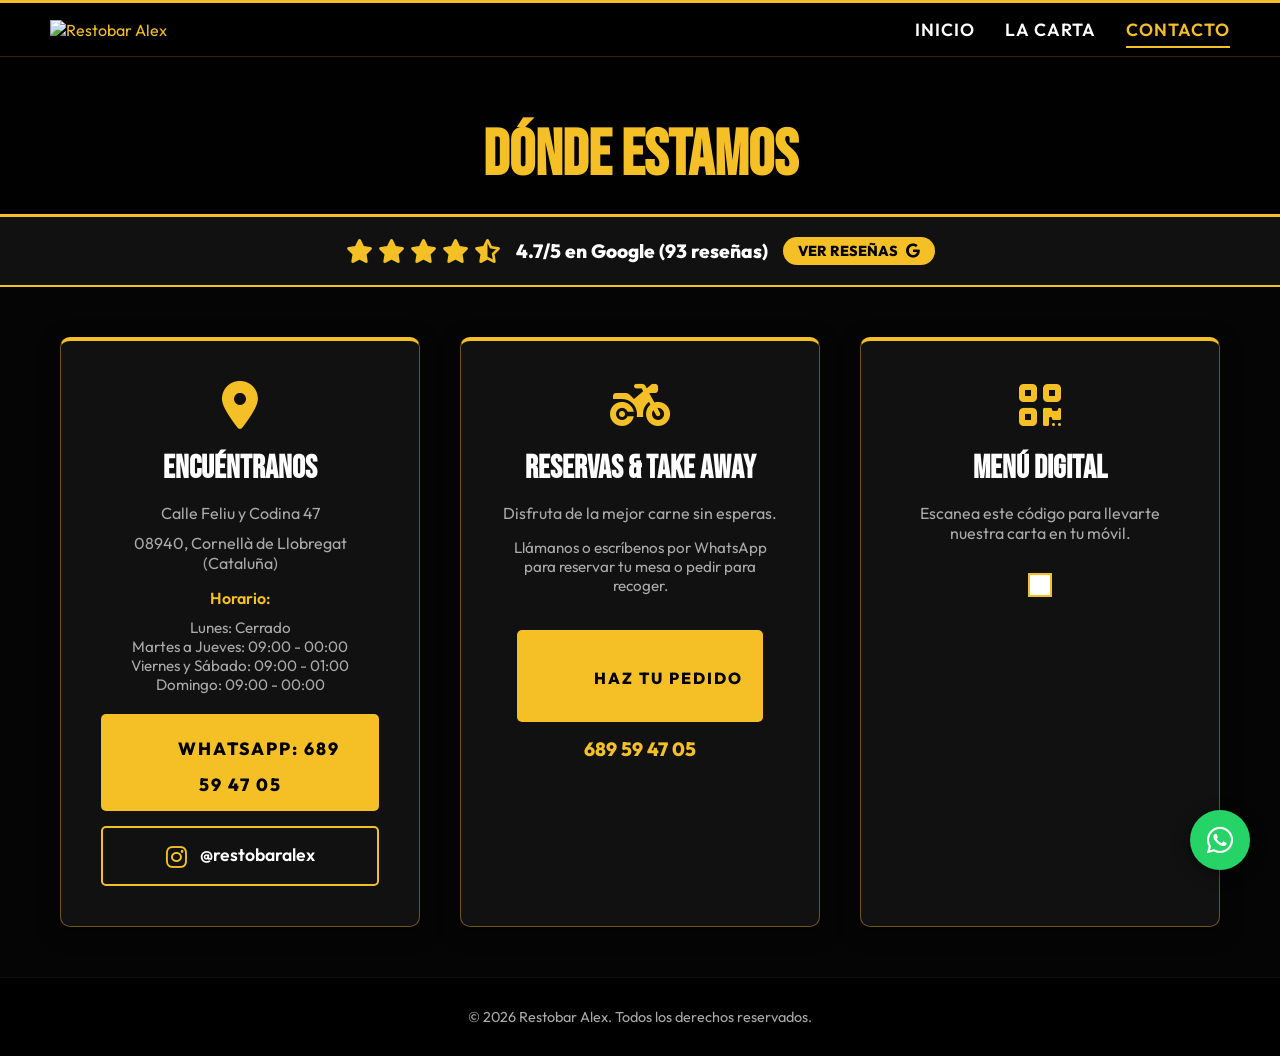
==== contacto.html @ 2d97ca56 "Add files via upload" ====
<!DOCTYPE html>
<html lang="es">
<head>
    <meta charset="UTF-8">
    <meta name="viewport" content="width=device-width, initial-scale=1.0">
    <title>Contacto | Restobar Alex</title>
    <link rel="stylesheet" href="styles.css">
    <link rel="preconnect" href="https://fonts.googleapis.com">
    <link rel="preconnect" href="https://fonts.gstatic.com" crossorigin>
    <link href="https://fonts.googleapis.com/css2?family=Outfit:wght@300;400;600;800&family=Bebas+Neue&display=swap" rel="stylesheet">
    <link rel="stylesheet" href="https://cdnjs.cloudflare.com/ajax/libs/font-awesome/6.4.0/css/all.min.css">
    <script src="https://cdnjs.cloudflare.com/ajax/libs/qrcodejs/1.0.0/qrcode.min.js"></script>
</head>
<body>

    <!-- Navbar Clásica -->
    <nav class="navbar">
        <a href="index.html" class="logo">
            <img src="images/nuevo-logo.jpg" alt="Restobar Alex">
        </a>
        <div class="mobile-menu-btn" id="mobile-btn">
            <i class="fas fa-bars"></i>
        </div>
        <ul class="nav-links" id="nav-links">
            <li><a href="index.html">Inicio</a></li>
            <li><a href="menu.html">La Carta</a></li>
            <li><a href="contacto.html" class="active">Contacto</a></li>
        </ul>
    </nav>

    <!-- Header de la Página -->
    <header class="page-header">
        <h1>DÓNDE ESTAMOS</h1>
    </header>

    <!-- Google Reviews Banner -->
    <div style="background: #111; padding: 20px; text-align: center; border-bottom: 2px solid var(--gold); display: flex; align-items: center; justify-content: center; gap: 15px; flex-wrap: wrap;">
        <div style="display: flex; gap: 5px; color: var(--gold); font-size: 1.5rem;">
            <i class="fas fa-star"></i><i class="fas fa-star"></i><i class="fas fa-star"></i><i class="fas fa-star"></i><i class="fas fa-star-half-alt"></i>
        </div>
        <p style="font-family: var(--font-body); font-weight: 800; font-size: 1.2rem; margin: 0;">4.7/5 en Google (93 reseñas)</p>
        <a href="https://www.google.com/search?q=restobar+alex" target="_blank" style="background: var(--gold); color: #000; padding: 5px 15px; border-radius: 50px; font-weight: 800; text-transform: uppercase; font-size: 0.9rem;">Ver Reseñas <i class="fab fa-google" style="margin-left: 5px;"></i></a>
    </div>

    <section class="contact-container">
        <!-- Tarjeta de Ubicación -->
        <div class="contact-card">
            <i class="fas fa-map-marker-alt"></i>
            <h3>Encuéntranos</h3>
            <p>Calle Feliu y Codina 47</p>
            <p>08940, Cornellà de Llobregat (Cataluña)</p>
            <p style="margin-top: 15px; font-weight: 600; color: var(--gold);">Horario:</p>
            <ul style="list-style: none; color: var(--text-muted); font-size: 0.95rem; margin-top: 5px;">
                <li>Lunes: Cerrado</li>
                <li>Martes a Jueves: 09:00 - 00:00</li>
                <li>Viernes y Sábado: 09:00 - 01:00</li>
                <li>Domingo: 09:00 - 00:00</li>
            </ul>
            
            <a href="https://wa.me/34689594705" target="_blank" class="btn-gold" style="margin-top: 20px; font-size: 1.1rem; padding: 15px 25px; display: block;">
                <i class="fab fa-whatsapp" style="font-size: 1.5rem; vertical-align: middle; margin-right: 10px;"></i> WHATSAPP: 689 59 47 05
            </a>
            <a href="https://instagram.com/restobaralex" target="_blank" class="social-link" style="margin-top: 15px; border: 2px solid var(--gold); background: #111; display: block; font-size: 1.1rem; padding: 15px 25px;">
                <i class="fab fa-instagram" style="color: var(--gold); font-size: 1.5rem; vertical-align: middle; margin-right: 10px;"></i> <span style="color: #fff;">@restobaralex</span>
            </a>
        </div>

        <!-- Tarjeta de Reservas / Take Away -->
        <div class="contact-card">
            <i class="fas fa-motorcycle"></i>
            <h3>Reservas & Take Away</h3>
            <p>Disfruta de la mejor carne sin esperas.</p>
            <p style="margin-top: 15px; color: var(--text-muted); font-size: 0.95rem;">Llámanos o escríbenos por WhatsApp para reservar tu mesa o pedir para recoger.</p>
            
            <a href="https://wa.me/34689594705" target="_blank" class="btn-gold" style="margin-top: 25px; font-size: 1rem; padding: 12px 20px; display: inline-block;">
                <i class="fas fa-shopping-bag" style="margin-right: 8px;"></i> Haz tu Pedido
            </a>
            <p style="margin-top: 15px; font-weight: 800; color: var(--gold); font-size: 1.2rem;">689 59 47 05</p>
        </div>

        <!-- Tarjeta del QR -->
        <div class="contact-card">
            <i class="fas fa-qrcode"></i>
            <h3>Menú Digital</h3>
            <p>Escanea este código para llevarte nuestra carta en tu móvil.</p>
            <div id="qrcode"></div>
        </div>
    </section>

    <!-- Botón flotante de WhatsApp -->
    <a href="https://wa.me/34689594705" class="whatsapp-float" target="_blank">
        <i class="fab fa-whatsapp"></i>
    </a>

    <!-- Footer -->
    <footer>
        <p>&copy; 2026 Restobar Alex. Todos los derechos reservados.</p>
    </footer>

    <script src="script.js?v=5"></script>
</body>
</html>
---- styles.css ----
:root {
    --bg-dark: #050505;
    --bg-light: #111111;
    --gold: #f4c025;
    --gold-dark: #b8860b;
    --text-main: #ffffff;
    --text-muted: #aaaaaa;
    --font-heading: 'Bebas Neue', cursive;
    --font-body: 'Outfit', sans-serif;
}

* {
    margin: 0;
    padding: 0;
    box-sizing: border-box;
}

body {
    background-color: var(--bg-dark);
    color: var(--text-main);
    font-family: var(--font-body);
    overflow-x: hidden;
}

a {
    text-decoration: none;
    color: var(--gold);
    transition: color 0.3s;
}

a:hover {
    color: #fff;
}

/* Navbar Clásica Elegante */
.navbar {
    display: flex;
    justify-content: space-between;
    align-items: center;
    padding: 15px 50px;
    background: rgba(0, 0, 0, 0.95);
    border-bottom: 1px solid rgba(244, 192, 37, 0.2);
    border-top: 3px solid var(--gold);
    position: sticky;
    top: 0;
    z-index: 1000;
}

.logo img {
    height: 100px;
    transition: 0.3s;
}

.logo img:hover {
    transform: scale(1.05);
}

.nav-links {
    display: flex;
    gap: 30px;
    list-style: none;
}

.nav-links a {
    color: var(--text-main);
    font-weight: 600;
    text-transform: uppercase;
    letter-spacing: 1px;
    font-size: 1.1rem;
    padding-bottom: 5px;
    border-bottom: 2px solid transparent;
    transition: 0.3s;
}

.nav-links a:hover, .nav-links a.active {
    color: var(--gold);
    border-bottom: 2px solid var(--gold);
}

.mobile-menu-btn {
    display: none;
    color: var(--gold);
    font-size: 1.5rem;
    cursor: pointer;
}

@media (max-width: 768px) {
    .navbar { padding: 15px 20px; }
    .nav-links {
        display: none;
        flex-direction: column;
        position: absolute;
        top: 100%;
        left: 0;
        width: 100%;
        background: #000;
        padding: 20px 0;
        text-align: center;
        border-bottom: 1px solid var(--gold);
    }
    .nav-links.show { display: flex; }
    .mobile-menu-btn { display: block; }
}

/* HERO SECTION (Inicio) */
.hero {
    display: flex;
    height: calc(100vh - 130px);
    background: var(--bg-dark);
}

.hero-left {
    flex: 1;
    display: flex;
    flex-direction: column;
    justify-content: center;
    padding: 0 5%;
}

.sub-title {
    color: var(--text-muted);
    font-size: 1.2rem;
    letter-spacing: 3px;
    margin-bottom: 10px;
    text-transform: uppercase;
}

.main-title {
    font-family: var(--font-heading);
    font-size: 5.5rem;
    line-height: 1;
    color: var(--gold);
    margin-bottom: 30px;
    text-shadow: 2px 2px 10px rgba(244, 192, 37, 0.3);
}

/* MARQUEE SCROLLING LINE */
.marquee-container {
    width: 100%;
    background: var(--gold);
    color: #000;
    overflow: hidden;
    padding: 10px 0;
    white-space: nowrap;
    position: relative;
    z-index: 10;
    border-top: 2px solid #000;
    border-bottom: 2px solid #000;
}

.marquee-text {
    display: inline-block;
    font-weight: 800;
    text-transform: uppercase;
    font-size: 1.2rem;
    letter-spacing: 2px;
    animation: scroll 20s linear infinite;
}

.marquee-text span {
    padding-right: 50px;
}

@keyframes scroll {
    0% { transform: translateX(0); }
    100% { transform: translateX(-50%); }
}

/* SPLIT BANNERS SECTION (Smash Hiro Style) */
.split-banners {
    display: flex;
    width: 100%;
    height: 60vh;
}

.banner-box {
    flex: 1;
    position: relative;
    background-size: cover;
    background-position: center;
    display: flex;
    align-items: center;
    justify-content: center;
    overflow: hidden;
    cursor: pointer;
}

.banner-overlay {
    position: absolute;
    top: 0; left: 0; width: 100%; height: 100%;
    background: rgba(0,0,0,0.4);
    transition: 0.3s;
}

.banner-box:hover .banner-overlay {
    background: rgba(0,0,0,0.1);
}

.banner-link-text {
    position: relative;
    z-index: 2;
    color: #fff;
    font-size: 2.5rem;
    font-weight: 800;
    font-family: var(--font-heading);
    text-shadow: 2px 2px 10px #000;
    text-transform: lowercase;
    transition: 0.3s;
}

.banner-link-text:hover {
    color: var(--gold);
    transform: scale(1.1);
}

@media (max-width: 768px) {
    .split-banners { flex-direction: column; height: 80vh; }
}

/* FEATURED BURGERS SECTION */
.featured-burgers {
    padding: 60px 20px;
    background: var(--bg-dark);
    text-align: center;
}

.burger-cards-container {
    display: flex;
    justify-content: center;
    gap: 30px;
    max-width: 1200px;
    margin: 40px auto 0;
    flex-wrap: wrap;
}

.burger-card {
    background: #111;
    border: 1px solid rgba(244, 192, 37, 0.2);
    border-radius: 10px;
    overflow: hidden;
    width: 300px;
    transition: 0.3s;
    text-align: left;
}

.burger-card:hover {
    transform: translateY(-10px);
    box-shadow: 0 10px 20px rgba(244, 192, 37, 0.1);
    border-color: var(--gold);
}

.burger-img {
    height: 250px;
    background-size: cover;
    background-position: center;
}

.burger-info {
    padding: 20px;
}

.burger-info h3 {
    color: #fff;
    font-size: 1.2rem;
    margin-bottom: 10px;
    display: flex;
    justify-content: space-between;
    align-items: center;
}

.burger-info h3 span {
    color: var(--gold);
    font-size: 1.1rem;
}

.burger-info p {
    color: var(--text-muted);
    font-size: 0.9rem;
    line-height: 1.4;
}

.hero-right {
    flex: 1.2;
    background-size: cover;
    background-position: right bottom;
    background-repeat: no-repeat;
    position: relative;
}

.hero-right::before {
    content: '';
    position: absolute;
    top: 0;
    left: 0;
    width: 30%;
    height: 100%;
    background: linear-gradient(to right, var(--bg-dark), transparent);
}

.btn-gold {
    display: inline-block;
    padding: 15px 40px;
    background: var(--gold);
    color: #000;
    font-weight: 800;
    text-transform: uppercase;
    letter-spacing: 2px;
    border-radius: 5px;
    transition: 0.3s;
    width: fit-content;
}

.btn-gold:hover {
    background: #fff;
    color: #000;
    box-shadow: 0 0 20px rgba(244, 192, 37, 0.5);
}

@media (max-width: 900px) {
    .hero { flex-direction: column; height: auto; }
    .hero-left { padding: 40px 20px; text-align: center; align-items: center; }
    .main-title { font-size: 4rem; }
    .hero-right { height: 50vh; width: 100%; }
    .hero-right::before {
        width: 100%; height: 30%;
        background: linear-gradient(to bottom, var(--bg-dark), transparent);
    }
}

/* GALLERY (Decoración en Inicio) */
.gallery-section {
    padding: 60px 0;
    background: #0a0a0a;
    border-top: 1px solid rgba(244, 192, 37, 0.1);
}

.section-title {
    text-align: center;
    font-family: var(--font-heading);
    font-size: 3.5rem;
    color: var(--text-main);
    margin-bottom: 40px;
}

.section-title span {
    color: var(--gold);
}

.scrolling-gallery {
    display: flex;
    flex-direction: column;
    gap: 15px;
    overflow: hidden;
}

.gallery-track { display: flex; width: fit-content; }
.track-left > div { display: flex; animation: scroll-left 50s linear infinite; }
.track-right > div { display: flex; animation: scroll-right 50s linear infinite; }

@keyframes scroll-left { 0% { transform: translateX(0); } 100% { transform: translateX(-50%); } }
@keyframes scroll-right { 0% { transform: translateX(-50%); } 100% { transform: translateX(0); } }

.gallery-track img {
    height: 220px;
    width: 280px;
    object-fit: cover;
    margin: 0 7.5px;
    border-radius: 8px;
    filter: brightness(0.9) contrast(1.1) saturate(1.1);
    transition: 0.4s ease-out;
    border: 2px solid rgba(255,255,255,0.05);
}

.gallery-track img:hover {
    filter: brightness(1.1) contrast(1.2) saturate(1.3);
    transform: scale(1.05);
    border-color: var(--gold);
    z-index: 10;
    box-shadow: 0 15px 30px rgba(0,0,0,0.9), 0 0 15px rgba(244,192,37,0.3);
}

/* MENU SECTION (menu.html) */
.page-header {
    text-align: center;
    padding: 60px 20px 20px;
    background: url('images/fondo-carta.jpg') center/cover;
    position: relative;
    border-bottom: 3px solid var(--gold);
}
.page-header::before {
    content: '';
    position: absolute;
    top:0; left:0; width:100%; height:100%;
    background: rgba(0,0,0,0.8);
}
.page-header h1 {
    position: relative;
    font-family: var(--font-heading);
    font-size: 4rem;
    color: var(--gold);
}

.menu-container {
    max-width: 1000px;
    margin: 0 auto;
    padding: 50px 20px;
}

.menu-category { margin-bottom: 50px; }
.menu-category h2 {
    font-family: var(--font-heading);
    color: var(--gold);
    font-size: 2.5rem;
    border-bottom: 1px solid rgba(244, 192, 37, 0.3);
    padding-bottom: 10px;
    margin-bottom: 20px;
}

.menu-grid {
    display: grid;
    grid-template-columns: 1fr 1fr;
    gap: 20px 60px;
}
@media (max-width: 768px) { .menu-grid { grid-template-columns: 1fr; } }

.menu-item {
    display: flex;
    justify-content: space-between;
    align-items: baseline;
    border-bottom: 1px dotted rgba(255,255,255,0.1);
    padding-bottom: 10px;
}

.menu-item-info h3 {
    font-size: 1.2rem;
    color: var(--text-main);
    font-weight: 600;
}

.menu-item-info p {
    font-size: 0.9rem;
    color: var(--text-muted);
    font-weight: 300;
    margin-top: 5px;
}

.menu-price {
    font-weight: 800;
    color: var(--gold);
    font-size: 1.2rem;
}

.badge {
    background: var(--gold);
    color: #000;
    font-size: 0.7rem;
    padding: 2px 6px;
    border-radius: 3px;
    margin-left: 8px;
    vertical-align: middle;
}

/* CONTACT SECTION (contacto.html) */
.contact-container {
    max-width: 1200px;
    margin: 50px auto;
    padding: 0 20px;
    display: grid;
    grid-template-columns: repeat(3, 1fr);
    gap: 40px;
}

@media (max-width: 768px) { .contact-container { grid-template-columns: 1fr; } }

.contact-card {
    background: var(--bg-light);
    border: 1px solid rgba(244, 192, 37, 0.4);
    border-top: 4px solid var(--gold);
    border-radius: 10px;
    padding: 40px;
    text-align: center;
    box-shadow: 0 5px 20px rgba(0,0,0,0.5);
    transition: 0.3s;
}

.contact-card:hover {
    transform: translateY(-5px);
    box-shadow: 0 10px 30px rgba(244, 192, 37, 0.15);
}

.contact-card i {
    font-size: 3rem;
    color: var(--gold);
    margin-bottom: 20px;
}

.contact-card h3 {
    font-family: var(--font-heading);
    font-size: 2rem;
    margin-bottom: 15px;
}

.contact-card p {
    color: var(--text-muted);
    margin-bottom: 10px;
}

.social-link {
    display: inline-flex;
    align-items: center;
    gap: 10px;
    color: #fff;
    font-size: 1.2rem;
    font-weight: 600;
    margin-top: 20px;
    padding: 10px 20px;
    border: 1px solid rgba(255,255,255,0.2);
    border-radius: 5px;
}

.social-link i { margin-bottom: 0; font-size: 1.5rem; }
.social-link:hover { border-color: var(--gold); color: var(--gold); }

#qrcode {
    background: #fff;
    padding: 10px;
    display: inline-block;
    border: 2px solid var(--gold);
    margin-top: 20px;
}

/* FOOTER */
footer {
    text-align: center;
    padding: 30px;
    background: #000;
    border-top: 1px solid rgba(255,255,255,0.05);
    margin-top: 50px;
    color: var(--text-muted);
    font-size: 0.9rem;
}

/* BOTÓN FLOTANTE WHATSAPP */
.whatsapp-float {
    position: fixed;
    width: 60px;
    height: 60px;
    bottom: 30px;
    right: 30px;
    background-color: #25d366;
    color: #FFF;
    border-radius: 50px;
    text-align: center;
    font-size: 30px;
    box-shadow: 0px 4px 15px rgba(0,0,0,0.5);
    z-index: 1000;
    display: flex;
    align-items: center;
    justify-content: center;
    transition: 0.3s;
}

.whatsapp-float:hover {
    transform: scale(1.1);
    background-color: #20b858;
}
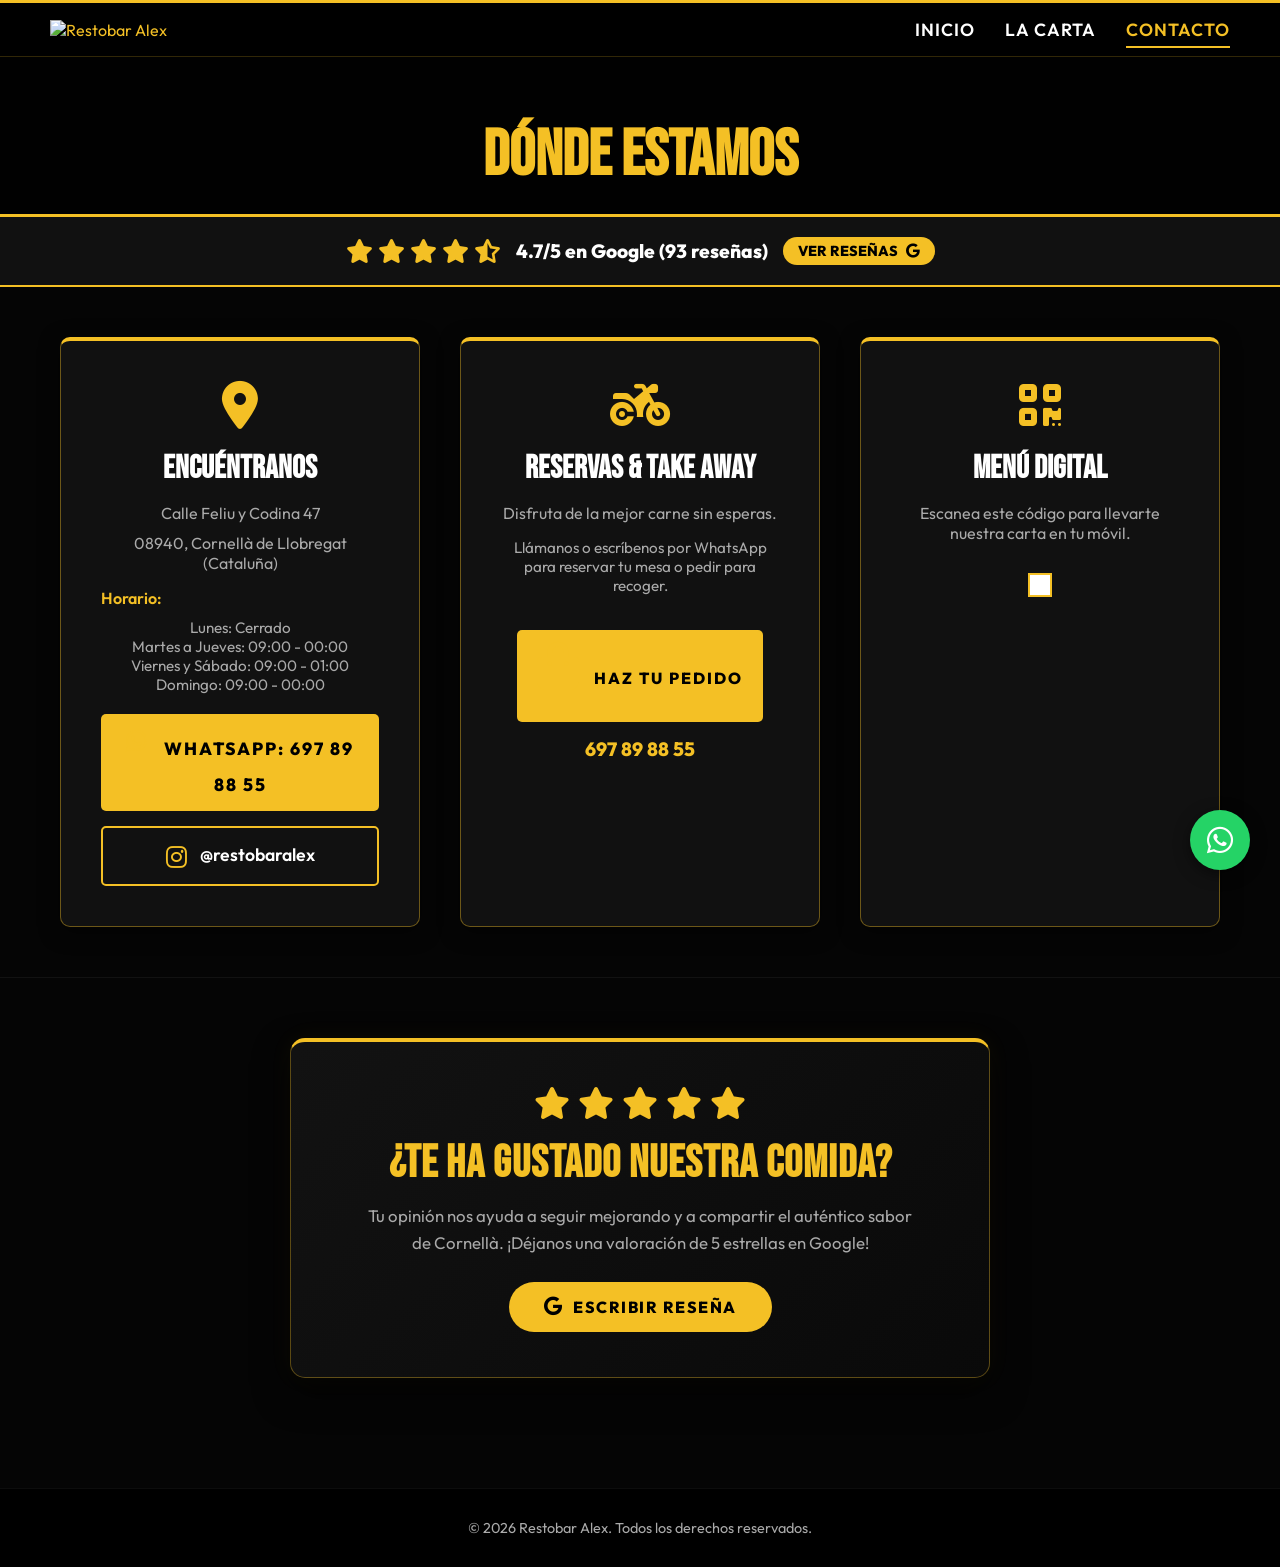
==== commit b45ca1e2: "Add files via upload" ====
--- a/contacto.html
+++ b/contacto.html
@@ -49,7 +49,7 @@
             <h3>Encuéntranos</h3>
             <p>Calle Feliu y Codina 47</p>
             <p>08940, Cornellà de Llobregat (Cataluña)</p>
-            <p style="margin-top: 15px; font-weight: 600; color: var(--gold);">Horario:</p>
+            <p style="margin-top: 15px; font-weight: 600; color: var(--gold); display: flex; align-items: center; gap: 8px;">Horario: <span id="opening-badge"></span></p>
             <ul style="list-style: none; color: var(--text-muted); font-size: 0.95rem; margin-top: 5px;">
                 <li>Lunes: Cerrado</li>
                 <li>Martes a Jueves: 09:00 - 00:00</li>
@@ -57,8 +57,8 @@
                 <li>Domingo: 09:00 - 00:00</li>
             </ul>
             
-            <a href="https://wa.me/34689594705" target="_blank" class="btn-gold" style="margin-top: 20px; font-size: 1.1rem; padding: 15px 25px; display: block;">
-                <i class="fab fa-whatsapp" style="font-size: 1.5rem; vertical-align: middle; margin-right: 10px;"></i> WHATSAPP: 689 59 47 05
+            <a href="https://wa.me/34697898855" target="_blank" class="btn-gold" style="margin-top: 20px; font-size: 1.1rem; padding: 15px 25px; display: block;">
+                <i class="fab fa-whatsapp" style="font-size: 1.5rem; vertical-align: middle; margin-right: 10px;"></i> WHATSAPP: 697 89 88 55
             </a>
             <a href="https://instagram.com/restobaralex" target="_blank" class="social-link" style="margin-top: 15px; border: 2px solid var(--gold); background: #111; display: block; font-size: 1.1rem; padding: 15px 25px;">
                 <i class="fab fa-instagram" style="color: var(--gold); font-size: 1.5rem; vertical-align: middle; margin-right: 10px;"></i> <span style="color: #fff;">@restobaralex</span>
@@ -72,10 +72,10 @@
             <p>Disfruta de la mejor carne sin esperas.</p>
             <p style="margin-top: 15px; color: var(--text-muted); font-size: 0.95rem;">Llámanos o escríbenos por WhatsApp para reservar tu mesa o pedir para recoger.</p>
             
-            <a href="https://wa.me/34689594705" target="_blank" class="btn-gold" style="margin-top: 25px; font-size: 1rem; padding: 12px 20px; display: inline-block;">
+            <a href="https://wa.me/34697898855" target="_blank" class="btn-gold" style="margin-top: 25px; font-size: 1rem; padding: 12px 20px; display: inline-block;">
                 <i class="fas fa-shopping-bag" style="margin-right: 8px;"></i> Haz tu Pedido
             </a>
-            <p style="margin-top: 15px; font-weight: 800; color: var(--gold); font-size: 1.2rem;">689 59 47 05</p>
+            <p style="margin-top: 15px; font-weight: 800; color: var(--gold); font-size: 1.2rem;">697 89 88 55</p>
         </div>
 
         <!-- Tarjeta del QR -->
@@ -87,8 +87,28 @@
         </div>
     </section>
 
+    <!-- Sección de Reseñas en Google para Maximizar Conversión -->
+    <section class="reviews-cta-section">
+        <div class="reviews-cta-card">
+            <div class="reviews-cta-stars">
+                <i class="fas fa-star"></i>
+                <i class="fas fa-star"></i>
+                <i class="fas fa-star"></i>
+                <i class="fas fa-star"></i>
+                <i class="fas fa-star"></i>
+            </div>
+            <h2>¿TE HA GUSTADO NUESTRA COMIDA?</h2>
+            <p>Tu opinión nos ayuda a seguir mejorando y a compartir el auténtico sabor de Cornellà. ¡Déjanos una valoración de 5 estrellas en Google!</p>
+            <div class="reviews-cta-buttons">
+                <a href="https://www.google.com/search?q=restobar+alex" target="_blank" class="btn-gold-review">
+                    <i class="fab fa-google"></i> Escribir Reseña
+                </a>
+            </div>
+        </div>
+    </section>
+
     <!-- Botón flotante de WhatsApp -->
-    <a href="https://wa.me/34689594705" class="whatsapp-float" target="_blank">
+    <a href="https://wa.me/34697898855" class="whatsapp-float" target="_blank">
         <i class="fab fa-whatsapp"></i>
     </a>
 
@@ -97,6 +117,6 @@
         <p>&copy; 2026 Restobar Alex. Todos los derechos reservados.</p>
     </footer>
 
-    <script src="script.js?v=5"></script>
+    <script src="script.js?v=6"></script>
 </body>
 </html>
--- a/styles.css
+++ b/styles.css
@@ -564,3 +564,528 @@
     transform: scale(1.1);
     background-color: #20b858;
 }
+
+/* ==========================================
+   PREMIUM DYNAMIC MENU AND INTERACTIVE FILTERS
+   ========================================== */
+
+/* Pestañas Virtuales (WOW Selector) */
+.menu-view-selector {
+    display: flex;
+    justify-content: center;
+    gap: 20px;
+    margin: 40px auto 10px auto;
+    max-width: 600px;
+    padding: 0 20px;
+}
+
+.view-tab {
+    background: rgba(255, 255, 255, 0.03);
+    border: 2px solid rgba(255, 255, 255, 0.1);
+    padding: 14px 28px;
+    font-family: var(--font-body);
+    font-weight: 800;
+    text-transform: uppercase;
+    color: #fff;
+    border-radius: 50px;
+    cursor: pointer;
+    transition: all 0.3s cubic-bezier(0.25, 0.8, 0.25, 1);
+    display: flex;
+    align-items: center;
+    gap: 10px;
+    letter-spacing: 1px;
+    font-size: 0.95rem;
+}
+
+.view-tab i {
+    font-size: 1.1rem;
+    color: var(--text-muted);
+    transition: color 0.3s;
+}
+
+.view-tab:hover {
+    border-color: var(--gold);
+    color: var(--gold);
+    background: rgba(244, 192, 37, 0.03);
+}
+
+.view-tab:hover i {
+    color: var(--gold);
+}
+
+.view-tab.active {
+    background: var(--gold);
+    color: #000;
+    border-color: var(--gold);
+    box-shadow: 0 0 20px rgba(244, 192, 37, 0.4), inset 0 0 5px rgba(255, 255, 255, 0.5);
+    transform: translateY(-2px);
+}
+
+.view-tab.active i {
+    color: #000;
+}
+
+/* Controles de la Carta (Buscador y Filtros Pegajosos) */
+.menu-controls {
+    position: sticky;
+    top: 130px;
+    z-index: 99;
+    background: rgba(5, 5, 5, 0.95);
+    backdrop-filter: blur(15px);
+    -webkit-backdrop-filter: blur(15px);
+    padding: 20px 0 15px 0;
+    border-bottom: 1px solid rgba(244, 192, 37, 0.15);
+    box-shadow: 0 10px 30px rgba(0, 0, 0, 0.8);
+    transition: all 0.3s;
+}
+
+/* Ajuste móvil para los controles pegajosos */
+@media (max-width: 768px) {
+    .menu-controls {
+        top: 120px;
+        padding: 15px 0 10px 0;
+    }
+    .menu-view-selector {
+        flex-direction: row;
+        gap: 10px;
+    }
+    .view-tab {
+        padding: 10px 20px;
+        font-size: 0.85rem;
+        flex: 1;
+        justify-content: center;
+    }
+}
+
+/* Buscador Glassmorphism */
+.search-wrapper {
+    max-width: 550px;
+    margin: 0 auto 15px auto;
+    position: relative;
+    padding: 0 20px;
+}
+
+.search-wrapper input {
+    width: 100%;
+    background: rgba(255, 255, 255, 0.04);
+    border: 1px solid rgba(255, 255, 255, 0.15);
+    border-radius: 50px;
+    padding: 14px 50px;
+    color: #fff;
+    font-family: var(--font-body);
+    font-size: 1rem;
+    transition: all 0.3s ease;
+    text-align: center;
+}
+
+.search-wrapper input::placeholder {
+    color: var(--text-muted);
+}
+
+.search-wrapper input:focus {
+    outline: none;
+    border-color: var(--gold);
+    background: rgba(0, 0, 0, 0.85);
+    box-shadow: 0 0 15px rgba(244, 192, 37, 0.25);
+}
+
+.search-icon {
+    position: absolute;
+    left: 35px;
+    top: 50%;
+    transform: translateY(-50%);
+    color: var(--gold);
+    font-size: 1.1rem;
+    pointer-events: none;
+}
+
+.clear-search-btn {
+    position: absolute;
+    right: 35px;
+    top: 50%;
+    transform: translateY(-50%);
+    background: none;
+    border: none;
+    color: var(--text-muted);
+    cursor: pointer;
+    opacity: 0;
+    pointer-events: none;
+    transition: all 0.3s;
+    font-size: 1.1rem;
+    padding: 5px;
+}
+
+.clear-search-btn.show {
+    opacity: 1;
+    pointer-events: auto;
+}
+
+.clear-search-btn:hover {
+    color: #fff;
+}
+
+/* Barra de Categorías Horizontal */
+.categories-nav-wrapper {
+    max-width: 1000px;
+    margin: 0 auto;
+    overflow-x: auto;
+    padding: 5px 20px;
+    scrollbar-width: none; /* Firefox */
+    -ms-overflow-style: none;  /* IE and Edge */
+}
+
+.categories-nav-wrapper::-webkit-scrollbar {
+    display: none; /* Chrome, Safari, Opera */
+}
+
+.categories-nav {
+    display: flex;
+    gap: 12px;
+    padding: 5px 0;
+    min-width: max-content;
+}
+
+.category-nav-btn {
+    background: rgba(255, 255, 255, 0.03);
+    border: 1px solid rgba(255, 255, 255, 0.1);
+    border-radius: 50px;
+    padding: 10px 20px;
+    color: var(--text-muted);
+    font-family: var(--font-body);
+    font-weight: 600;
+    font-size: 0.9rem;
+    cursor: pointer;
+    transition: all 0.3s ease;
+    display: flex;
+    align-items: center;
+    gap: 8px;
+    white-space: nowrap;
+}
+
+.category-nav-btn i {
+    color: var(--gold);
+    transition: color 0.3s;
+    font-size: 0.9rem;
+}
+
+.category-nav-btn:hover {
+    background: rgba(244, 192, 37, 0.08);
+    border-color: var(--gold);
+    color: #fff;
+}
+
+.category-nav-btn.active {
+    background: var(--gold);
+    border-color: var(--gold);
+    color: #000;
+    box-shadow: 0 0 12px rgba(244, 192, 37, 0.3);
+    transform: scale(1.03);
+}
+
+.category-nav-btn.active i {
+    color: #000;
+}
+
+/* Estilo de Subtítulos de Categoría */
+.category-subtitle {
+    font-size: 0.95rem;
+    color: var(--text-muted);
+    margin-top: -15px;
+    margin-bottom: 25px;
+    font-style: italic;
+    opacity: 0.8;
+}
+
+/* Estilos de Vista Premium de Novedades */
+.novedades-premium-view {
+    padding: 40px;
+    background: linear-gradient(135deg, rgba(244, 192, 37, 0.08) 0%, rgba(5, 5, 5, 0.4) 100%);
+    border: 1px solid rgba(244, 192, 37, 0.25);
+    border-radius: 20px;
+    box-shadow: 0 15px 40px rgba(0, 0, 0, 0.7), inset 0 0 30px rgba(244, 192, 37, 0.03);
+    margin-bottom: 40px;
+    animation: goldGlow 4s infinite alternate;
+}
+
+@keyframes goldGlow {
+    0% { border-color: rgba(244, 192, 37, 0.2); }
+    100% { border-color: rgba(244, 192, 37, 0.45); }
+}
+
+.novedades-premium-view h2 {
+    font-size: 3rem;
+    text-shadow: 0 0 15px rgba(244, 192, 37, 0.35);
+    border-bottom: 2px solid var(--gold);
+    padding-bottom: 15px;
+}
+
+.novedades-premium-view .menu-item {
+    padding: 20px 0;
+    transition: all 0.3s;
+}
+
+.novedades-premium-view .menu-item:hover {
+    padding-left: 10px;
+    background: rgba(255, 255, 255, 0.02);
+}
+
+/* Pantalla Sin Resultados (No Results) */
+.no-results {
+    text-align: center;
+    padding: 80px 20px;
+    color: var(--text-muted);
+    background: rgba(255, 255, 255, 0.02);
+    border-radius: 15px;
+    border: 1px dashed rgba(255, 255, 255, 0.1);
+    max-width: 600px;
+    margin: 40px auto;
+}
+
+.no-results i {
+    font-size: 3.5rem;
+    color: var(--gold);
+    margin-bottom: 20px;
+    opacity: 0.8;
+}
+
+.no-results p {
+    font-size: 1.25rem;
+    font-weight: 600;
+    color: #fff;
+    margin-bottom: 8px;
+}
+
+.no-results p.sub {
+    font-size: 0.95rem;
+    color: var(--text-muted);
+}
+
+/* Animación de entrada de secciones */
+.fade-in-section {
+    animation: sectionFadeIn 0.5s cubic-bezier(0.25, 0.8, 0.25, 1) forwards;
+}
+
+@keyframes sectionFadeIn {
+    0% {
+        opacity: 0;
+        transform: translateY(20px);
+    }
+    100% {
+        opacity: 1;
+        transform: translateY(0);
+    }
+}
+
+/* Banner de Cookies Glassmorphism */
+.cookie-banner {
+    position: fixed;
+    bottom: -200px;
+    left: 20px;
+    right: 20px;
+    background: rgba(17, 17, 17, 0.95);
+    border: 1px solid rgba(244, 192, 37, 0.3);
+    border-top: 3px solid var(--gold);
+    border-radius: 12px;
+    padding: 20px 30px;
+    z-index: 10000;
+    box-shadow: 0 10px 40px rgba(0, 0, 0, 0.8), 0 0 20px rgba(244, 192, 37, 0.05);
+    transition: bottom 0.6s cubic-bezier(0.25, 0.8, 0.25, 1);
+    backdrop-filter: blur(10px);
+    -webkit-backdrop-filter: blur(10px);
+}
+
+.cookie-banner.show {
+    bottom: 30px;
+}
+
+.cookie-content {
+    display: flex;
+    justify-content: space-between;
+    align-items: center;
+    gap: 30px;
+    max-width: 1200px;
+    margin: 0 auto;
+}
+
+.cookie-content p {
+    color: var(--text-main);
+    font-size: 0.95rem;
+    margin: 0;
+    line-height: 1.5;
+    text-align: left;
+}
+
+.cookie-content p i {
+    color: var(--gold);
+    margin-right: 8px;
+    font-size: 1.1rem;
+}
+
+.cookie-buttons {
+    display: flex;
+    gap: 15px;
+    align-items: center;
+    flex-shrink: 0;
+}
+
+.cookie-btn-accept {
+    background: var(--gold);
+    color: #000;
+    border: none;
+    border-radius: 30px;
+    padding: 10px 24px;
+    font-weight: 800;
+    font-family: var(--font-body);
+    font-size: 0.9rem;
+    cursor: pointer;
+    text-transform: uppercase;
+    letter-spacing: 1px;
+    transition: all 0.3s;
+}
+
+.cookie-btn-accept:hover {
+    background: #fff;
+    box-shadow: 0 0 15px rgba(244, 192, 37, 0.5);
+    transform: translateY(-1px);
+}
+
+.cookie-btn-reject {
+    background: transparent;
+    color: var(--text-muted);
+    border: 1px solid rgba(255, 255, 255, 0.1);
+    border-radius: 30px;
+    padding: 10px 20px;
+    font-weight: 600;
+    font-family: var(--font-body);
+    font-size: 0.9rem;
+    cursor: pointer;
+    transition: all 0.3s;
+}
+
+.cookie-btn-reject:hover {
+    border-color: rgba(255, 255, 255, 0.4);
+    color: #fff;
+}
+
+@media (max-width: 768px) {
+    .cookie-banner {
+        left: 10px;
+        right: 10px;
+        padding: 20px;
+    }
+    .cookie-banner.show {
+        bottom: 10px;
+    }
+    .cookie-content {
+        flex-direction: column;
+        gap: 15px;
+        text-align: center;
+    }
+    .cookie-buttons {
+        width: 100%;
+        justify-content: center;
+    }
+    .cookie-btn-accept, .cookie-btn-reject {
+        flex: 1;
+        max-width: 150px;
+    }
+}
+
+/* Sección de Reseñas de Google (Call to Action) */
+.reviews-cta-section {
+    padding: 60px 20px;
+    background: var(--bg-dark);
+    display: flex;
+    justify-content: center;
+    border-top: 1px solid rgba(255,255,255,0.05);
+}
+
+.reviews-cta-card {
+    background: linear-gradient(135deg, rgba(20, 20, 20, 0.9) 0%, rgba(10, 10, 10, 0.95) 100%);
+    border: 1px solid rgba(244, 192, 37, 0.35);
+    border-top: 4px solid var(--gold);
+    border-radius: 15px;
+    padding: 45px 30px;
+    text-align: center;
+    max-width: 700px;
+    width: 100%;
+    box-shadow: 0 15px 35px rgba(0, 0, 0, 0.6), 0 0 25px rgba(244, 192, 37, 0.05);
+    transition: all 0.3s;
+}
+
+.reviews-cta-card:hover {
+    transform: translateY(-5px);
+    box-shadow: 0 20px 40px rgba(244, 192, 37, 0.15);
+    border-color: var(--gold);
+}
+
+.reviews-cta-stars {
+    display: flex;
+    justify-content: center;
+    gap: 8px;
+    color: var(--gold);
+    font-size: 2rem;
+    margin-bottom: 20px;
+    animation: starsPulse 2s infinite alternate;
+}
+
+@keyframes starsPulse {
+    0% { transform: scale(1); text-shadow: 0 0 5px rgba(244, 192, 37, 0.3); }
+    100% { transform: scale(1.05); text-shadow: 0 0 15px rgba(244, 192, 37, 0.8); }
+}
+
+.reviews-cta-card h2 {
+    font-family: var(--font-heading);
+    font-size: 2.8rem;
+    color: var(--gold);
+    margin-bottom: 15px;
+    letter-spacing: 1px;
+    line-height: 1.1;
+}
+
+.reviews-cta-card p {
+    color: var(--text-muted);
+    font-size: 1.05rem;
+    line-height: 1.6;
+    margin-bottom: 25px;
+    max-width: 550px;
+    margin-left: auto;
+    margin-right: auto;
+}
+
+.btn-gold-review {
+    display: inline-flex;
+    align-items: center;
+    gap: 10px;
+    padding: 15px 35px;
+    background: var(--gold);
+    color: #000;
+    font-weight: 800;
+    text-transform: uppercase;
+    letter-spacing: 1.5px;
+    border-radius: 50px;
+    font-size: 1rem;
+    transition: all 0.3s;
+    font-family: var(--font-body);
+    text-decoration: none;
+}
+
+.btn-gold-review i {
+    font-size: 1.2rem;
+}
+
+.btn-gold-review:hover {
+    background: #fff;
+    color: #000;
+    box-shadow: 0 0 20px rgba(244, 192, 37, 0.6);
+    transform: scale(1.05);
+}
+
+/* Animación pulsante para el badge de Abierto */
+@keyframes pulseGreen {
+    0% { transform: scale(1); box-shadow: 0 0 5px rgba(37,211,102,0.4); }
+    50% { transform: scale(1.04); box-shadow: 0 0 12px rgba(37,211,102,0.7); }
+    100% { transform: scale(1); box-shadow: 0 0 5px rgba(37,211,102,0.4); }
+}
+
+
